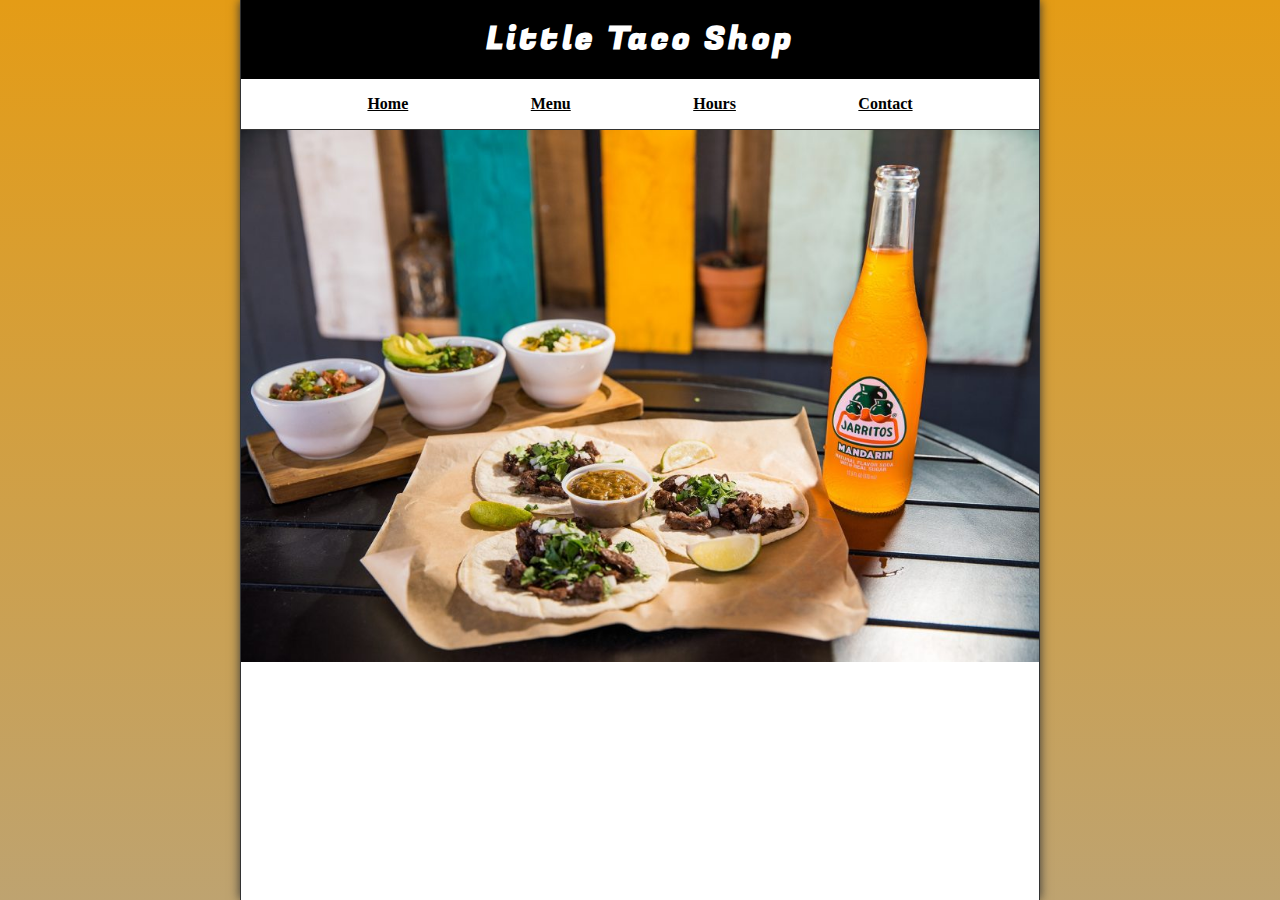
==== about.html @ d8e3491a "modified html file anded css file" ====
<!DOCTYPE html>
<html>
    <head>
        <meta charset="utf-8">
        <meta http-equiv="X-UA-Compatible" content="IE=edge">
        <title>About The Little Taco Shop</title>
        <meta name="author" content="Eric Ngaruiya Gitau">
        <meta name="description" content="About the little Taco shop">
        <meta name="viewport" content="width=device-width, initial-scale=1">
        <link rel="stylesheet" href="style.css">
    </head>
    <body>
        <header class="header">
            <h1 class="header__h1">Little Taco Shop</h1>
            <nav class="header__nav">
                <ul class="header__ul">
                    <li><a href="/">Home</a></li>
                    <li><a href="#menu">Menu</a></li>
                    <li><a href="store.html">Hours</a></li>
                    <li><a href="contant.html">Contact</a></li>
                </ul>
            </nav>
            <section class="hero">
               
                <figure>
                    <img src="img/7CC5CCF9EE5A4D88BED4A8231C9DA9BF-1024x683.jpg" alt="a taco image" title="taco and soda" width="1024" height="683">
                    <figcaption class="offscreen">A taco with a side of soda</figcaption>
                </figure>
            </section>
        <script src="" async defer></script>
    </body>
</html>
---- style.css ----
@import url('https://fonts.googleapis.com/css2?family=Fugaz+One&family=Nunito&dislay=swap');

/* || RESET */

*,
*::after,
*::before {
    margin: 0;
    padding: 0;
    box-sizing: border-box;
}

img {
    display: block;
    max-width: 100%;
    height: auto;
}

input,
button,
textarea {
    font: inherit;
}

/* || VARIABLE */

:root {
    /* FONTS */
    --FF: "Nunito", sans-serif;
    --FF-HEADING: "Fugaz One", cursive;
    --FS: clamp(1rem, 2.2vh, 1.5rem);

    /* COLOR */
    --BGCOLOR: rgb(228, 156, 22);
    --BGCOLOR-FADE: rgb(190, 163, 112);
    --BGIMAGE: linear-gradient(to bottom, var(--BGCOLOR), var(--BGCOLOR-FADE));
    --BODY-BGCOLOR: #fff;
    --FONT-COLOR: #000;
    --BORDER-COLOR: #333;
    --HIGHLIGHT-COLOR: rgb(51, 178, 51);
    --LINK-COLOR: #000;
    --LINK-HOVER: rgba(0, 0, 0, 0.253);
    --LINK-ACTIVE: orange;
    --HEADER-BGCOLOR: #000;
    --NAV-BGCOLOR: #fff;
    --HEADER-COLOR: #fff;
    --HERO-BGCOLOR: rgba(51, 178, 51, 0.75);
    --HERO-COLOR: #fff;

    /* BORDER */
    --BORDERS: 1.5px solid var(--BORDER-COLOR);

    /* STANDARD PADDING */
    --PADDING-TB: 1rem;
    --PADDING-SIDE: 2.5%;

    /* STANDARD MARGIN */
    --MARGIN: clamp(1em, 2.5vh, 1.5em) 0;
}

/* \\ UTILITY CLASSES */

.offscreen {
    position: absolute;
    left: -100000px;
}
.nowrap {
    white-space: nowrap;
}

.center {
    text-align: center;
}

/* \\ GENERAL STYLE */

html {
    scroll-behavior: smooth;
    font-size: var(--FF);
    background-color: var(--BGCOLOR);
    background-image: var(--BGIMAGE);
}

body {
    background-color: var(--BODY-BGCOLOR);
    color: var(--FONT-COLOR);
    min-height: 100vh;
    max-width: 800px;
    margin: 0 auto;
    border-left: var(--BORDERS);
    border-right: var(--BORDERS);
    box-shadow: 0 0 10px var(--BORDER-COLOR);
}

h1, h2, h3 {
    font-family: var(--FF-HEADING);
    letter-spacing: 0.1em;

}

h2, h3 {
    margin-bottom: 1em;
    color: var(--HIGHLIGHT-COLOR);
}

P {
    line-height: 1.5;
}

a:any-link {
    color: var(--LINK-COLOR);
}

a:hover,
a:focus-visible {
    color: var(--LINK-HOVER);
}

a:active {
    color: var(--LINK-ACTIVE);
}

/* || HEADER */

.header {
   position: sticky;
   top: 0;
   z-index: 1;
}

.header__h1 {
    text-align: center;
    background-color: var(--HEADER-BGCOLOR);
    color: var(--HEADER-COLOR);
    padding: var(--PADDING-TB) var(--PADDING-SIDE);
}

.header__nav {
    background-color: var(--NAV-BGCOLOR);
    border-bottom: var(--BORDERS);
    font-weight: bold;
    box-shadow: 0 6px 5px -5px var(--BORDER-COLOR);
}

.header__ul {
    padding: var(--PADDING-TB) var(--PADDING-SIDE);
    list-style-type: none;
    display: flex;
    justify-content: space-evenly;
    gap: 1rem;

}

/* || HERO */
.hero {
    position: relative;
}

.hero__h2 {
    background-color: var(--HERO-BGCOLOR);
    color: var(--HEADER-COLOR);
    padding: 0.25em 0.5em;
    letter-spacing: 0.1rem;
    text-shadow: 2px 2px 5px var(--BORDER-COLOR);
    position: absolute;
    top: -100px;
    left: 20px;
    animation: showWelcome 0.5s ease-in-out 1s forwards;
}

@keyframes showWelcome {
    0% {
        top: -20px;
        transform: skew(0deg, -5deg) scaleY(0);
    }

    80% {
        top: 30px;
        transform: skew(10deg, -5deg) scale(1);
    }
}
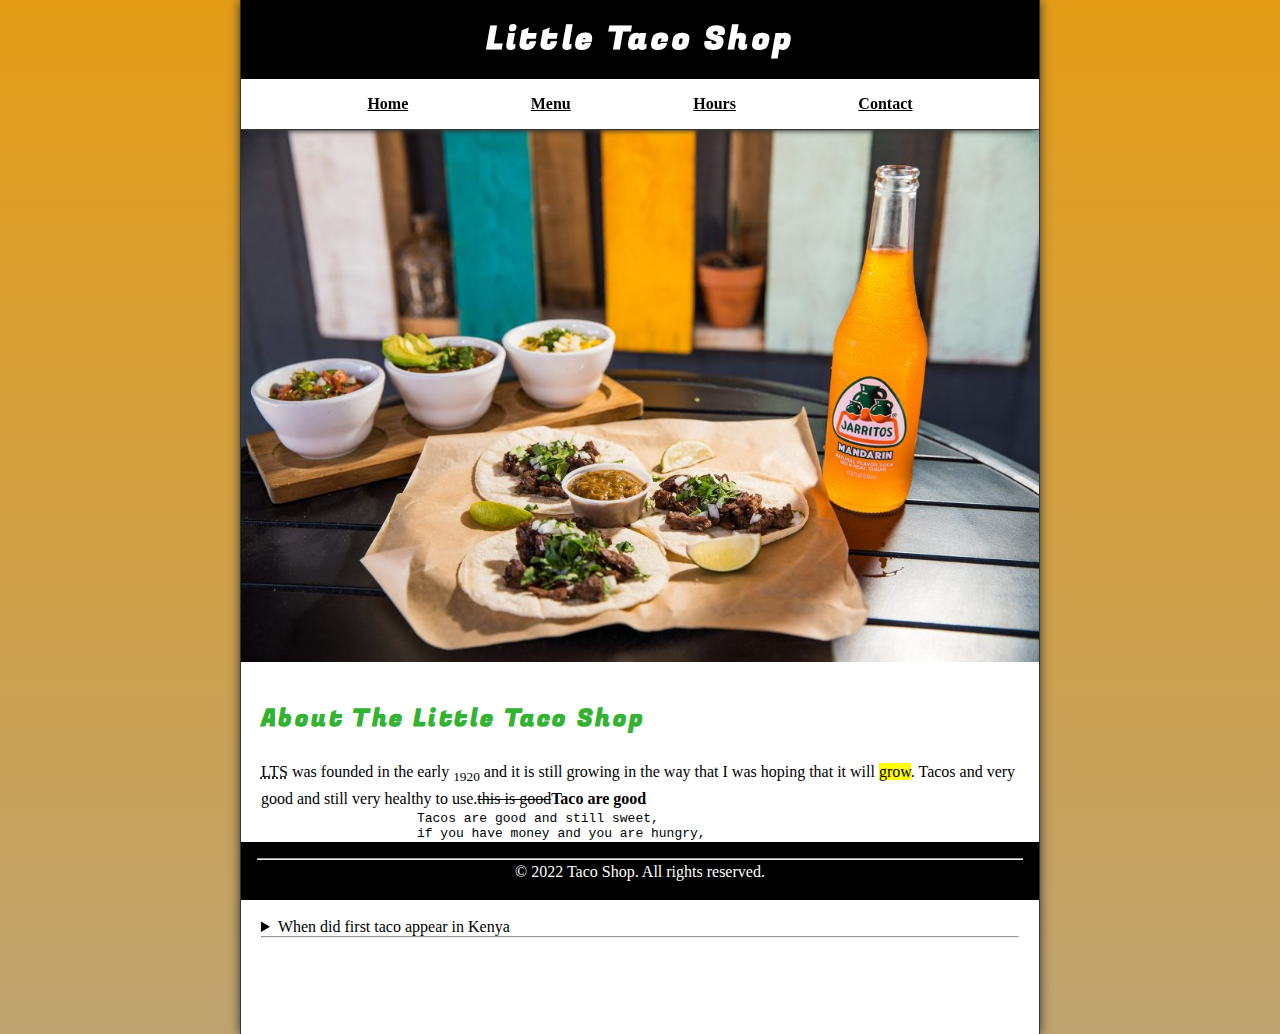
==== commit 34b97c4a: "update" ====
--- a/about.html
+++ b/about.html
@@ -20,13 +20,36 @@
                     <li><a href="contant.html">Contact</a></li>
                 </ul>
             </nav>
-            <section class="hero">
-               
+        </header>
+            <article class="hero">    
                 <figure>
                     <img src="img/7CC5CCF9EE5A4D88BED4A8231C9DA9BF-1024x683.jpg" alt="a taco image" title="taco and soda" width="1024" height="683">
                     <figcaption class="offscreen">A taco with a side of soda</figcaption>
                 </figure>
             </section>
-        <script src="" async defer></script>
+        <main class="main">
+            <article id="about" class="main__article about">
+                <h2>About The Little Taco Shop</h2>
+                <p><abbr title="little Taco Shop">LTS</abbr> was founded in the early <sub><time datetime="1920">1920</time></sub> and it is still growing in the way that I was hoping that it will <mark>grow</mark>. Tacos and very good and still very healthy to use.<del>this is good</del><strong>Taco are good</strong></p>
+                <pre>
+                    Tacos are good and still sweet,
+                    if you have money and you are hungry,
+                    then buy one, buy two,
+                </pre>
+                <aside class="about_trivia">
+                    <h3>Taco Trivia</h3>
+                    <details>
+                        <summary>When did first taco appear in Kenya</summary>
+                        <p class="about_trivia-answer">The first taco appeared in Kenya in 1921 when the first rice taco was sold to the local community.</p>
+                    </details>
+                    <hr>
+                </aside>
+            </article>
+        </main>
+        <footer class="footer">
+            <hr>
+            <p>&copy; 2022 Taco Shop. All rights reserved.</p>
+        </footer>
+        
     </body>
 </html>--- a/style.css
+++ b/style.css
@@ -19,7 +19,7 @@
 input,
 button,
 textarea {
-    font: inherit;
+    font: inherit; THIS IS T THE THINGS THAT WILL BE OVER THE THINGS THAT WILL BE WILL BE THE THE OVER THE 
 }
 
 /* || VARIABLE */
@@ -178,4 +178,80 @@
         top: 30px;
         transform: skew(10deg, -5deg) scale(1);
     }
-}+}
+
+/* || FOOTER */
+
+.footer {
+    position: sticky;
+    bottom: 0;
+    background-color: var(--HEADER-BGCOLOR);
+    color: var(--HEADER-COLOR);
+    padding: var(--PADDING-TB);
+    text-align: center;
+}
+
+/* || MAIN */
+
+.main {
+    padding: var(--PADDING-TB) var(--PADDING-SIDE);
+}
+
+.main__article {
+    scroll-margin-top: 0.5rem;
+    margin: var(--MARGIN);
+
+}
+
+.main__article:first-child {
+    min-width: calc(100vh - 20rem);
+}
+
+/* ||ABOUT */
+
+.about__trivia {
+    margin: var(--MARGIN);
+}
+
+.about__trivia-answer {
+    margin-bottom: 1em;
+}
+
+/* || CONTACT */
+
+.contact__h2 {
+    margin: 0;
+}
+
+.contact__fieldset {
+    border: none;
+}
+
+.contact__lable {
+    display: block;
+    font-weight: bold;
+}
+
+.contact__input,
+.contact__textarea {
+    padding: 0.5em;
+    border-radius: 15px;
+    border-width: 2px;
+    width: 100%;
+}
+
+.contact__button {
+    padding: 0.5em 1em;
+    background-color: var(--HIGHLIGHT-COLOR);
+    color: var(--BODY-BGCOLOR);
+    border: none;
+    border-radius: 15px;
+    cursor: pointer;
+}
+
+
+
+.
+
+
+
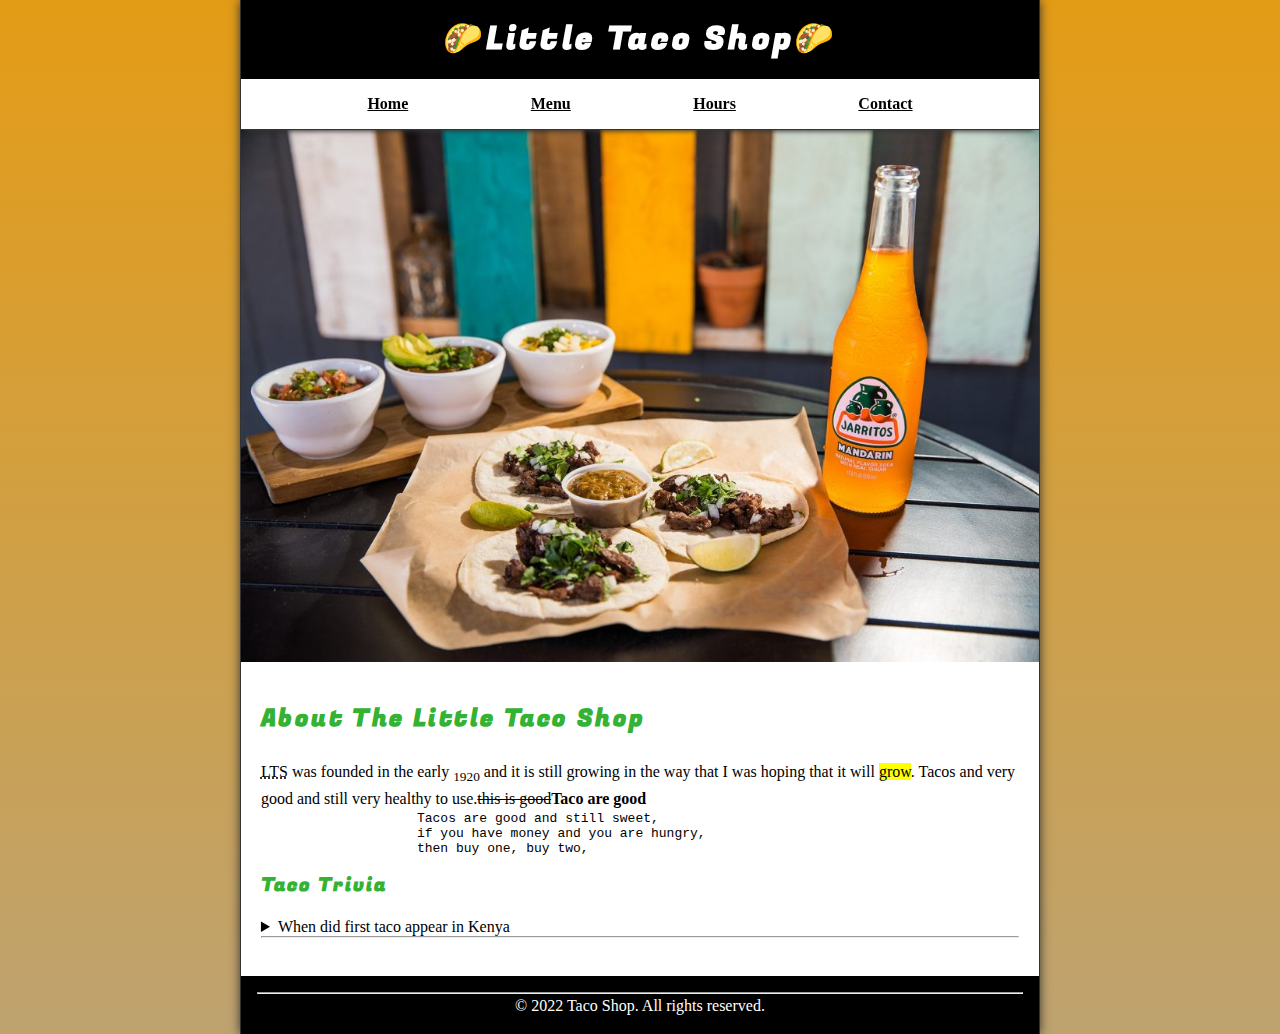
==== commit 0ba5250f: "Update about.html" ====
--- a/about.html
+++ b/about.html
@@ -52,4 +52,4 @@
         </footer>
         
     </body>
-</html>+</html>
--- a/style.css
+++ b/style.css
@@ -31,24 +31,25 @@
     --FS: clamp(1rem, 2.2vh, 1.5rem);
 
     /* COLOR */
+    --BGCOLOR-FADE: rgb(190, 163, 112);
     --BGCOLOR: rgb(228, 156, 22);
-    --BGCOLOR-FADE: rgb(190, 163, 112);
     --BGIMAGE: linear-gradient(to bottom, var(--BGCOLOR), var(--BGCOLOR-FADE));
     --BODY-BGCOLOR: #fff;
+    --BORDER-COLOR: #333;
     --FONT-COLOR: #000;
-    --BORDER-COLOR: #333;
-    --HIGHLIGHT-COLOR: rgb(51, 178, 51);
-    --LINK-COLOR: #000;
-    --LINK-HOVER: rgba(0, 0, 0, 0.253);
-    --LINK-ACTIVE: orange;
     --HEADER-BGCOLOR: #000;
-    --NAV-BGCOLOR: #fff;
     --HEADER-COLOR: #fff;
     --HERO-BGCOLOR: rgba(51, 178, 51, 0.75);
     --HERO-COLOR: #fff;
+    --HIGHLIGHT-COLOR: rgb(51, 178, 51);
+    --LINK-ACTIVE: orange;
+    --LINK-COLOR: #000;
+    --LINK-HOVER: rgba(0, 0, 0, 0.253);
+    --NAV-BGCOLOR: #fff;
 
     /* BORDER */
     --BORDERS: 1.5px solid var(--BORDER-COLOR);
+    --BORDER-RADIUS: 15px;
 
     /* STANDARD PADDING */
     --PADDING-TB: 1rem;
@@ -58,6 +59,24 @@
     --MARGIN: clamp(1em, 2.5vh, 1.5em) 0;
 }
 
+@media (prefers-color-scheme: dark) {
+    :root {
+        --BGCOLOR: rgb(25, 25, 25);
+        --BGCOLOR-FADE: hwb(0 31% 69%);
+        --BGIMAGE: linear-gradient(to bottom, var(--BGCOLOR), var(--BGCOLOR-FADE));
+        --BODY-BGCOLOR: #333;
+        --FONT-COLOR: #fff;
+        --BORDER-COLOR: #ccc;
+        --HIGHLIGHT-COLOR: rgb(189, 189, 189);
+        --LINK-COLOR: #fff;
+        --LINK-HOVER: orange;
+        --LINK-ACTIVE: rgb(252, 200, 103);
+        --HEADER-BGCOLOR: #333;
+        --NAV-BGCOLOR: #000000;
+        --HEADER-COLOR: #fff;
+        --HERO-COLOR: #333;
+    }
+}
 /* \\ UTILITY CLASSES */
 
 .offscreen {
@@ -183,7 +202,8 @@
 /* || FOOTER */
 
 .footer {
-    position: sticky;
+    position: static !important;
+    width: 100%;
     bottom: 0;
     background-color: var(--HEADER-BGCOLOR);
     color: var(--HEADER-COLOR);
@@ -235,7 +255,7 @@
 .contact__input,
 .contact__textarea {
     padding: 0.5em;
-    border-radius: 15px;
+    border-radius: var(--BORDER-RADIUS);
     border-width: 2px;
     width: 100%;
 }
@@ -245,13 +265,98 @@
     background-color: var(--HIGHLIGHT-COLOR);
     color: var(--BODY-BGCOLOR);
     border: none;
-    border-radius: 15px;
+    border-radius: var(--BORDER-RADIUS);
     cursor: pointer;
 }
 
-
-
-.
-
-
-
+/* || MENU */
+
+thead, tbody, tfoot, tr {
+    display: contents;
+}
+
+.menu__container {
+    display: grid;
+    grid-template-columns: repeat(3, 1fr);
+    grid-template-areas: 
+        "hd1 hd2 hd3"
+        "cr cr1 cr1p"
+        "cr cr2 cr2p"
+        "cr cr3 cr3p"
+        "sf sf1 sf1p"
+        "sf sf2 sf2p"
+        "sf sf3 sf3p"
+        "cs cs cs";  
+    gap: 0.1rem;
+    margin: 1em;
+}
+
+.menu__cr {
+    grid-area: cr;
+}
+
+.menu__sf {
+    grid-area: sf;
+}
+
+.menu__cs {
+    grid-area: cs;
+}
+
+.menu__cr,
+.menu__sf,
+.menu__cs,
+.menu__header {
+    color: var(--HIGHLIGHT-COLOR);
+    font-weight: bold;
+    cursor: pointer;
+    height: 100%;
+    display: grid;
+    place-content: center;
+}
+
+
+.menu__header,
+.menu__item {
+    width: 100%;
+    padding: 1em;
+    border: medium ridge var(--BORDER-COLOR)
+}
+
+.menu__item {
+    display: grid;
+    place-content: center;
+}
+
+thead th:first-child {
+    border-top-left-radius: var(--BORDER-RADIUS);
+}
+
+thead th:last-child {
+    border-top-right-radius: var(--BORDER-RADIUS);
+}
+
+tfoot td {
+    border-bottom-left-radius: var(--BORDER-RADIUS);
+}
+
+tfoot td:last-child {
+    border-bottom-right-radius: var(--BORDER-RADIUS);
+}
+
+@media screen and (min-width: 576px) {
+    .header__h1::before {
+        content: '🌮'
+    }
+    .header__h1::after {
+        content: '🌮'
+    }
+
+    .menu__header,
+    .menu__cr,
+    .menu__sf,
+    .menu__cs {
+        font-size: 1.5em;
+    }
+
+} 
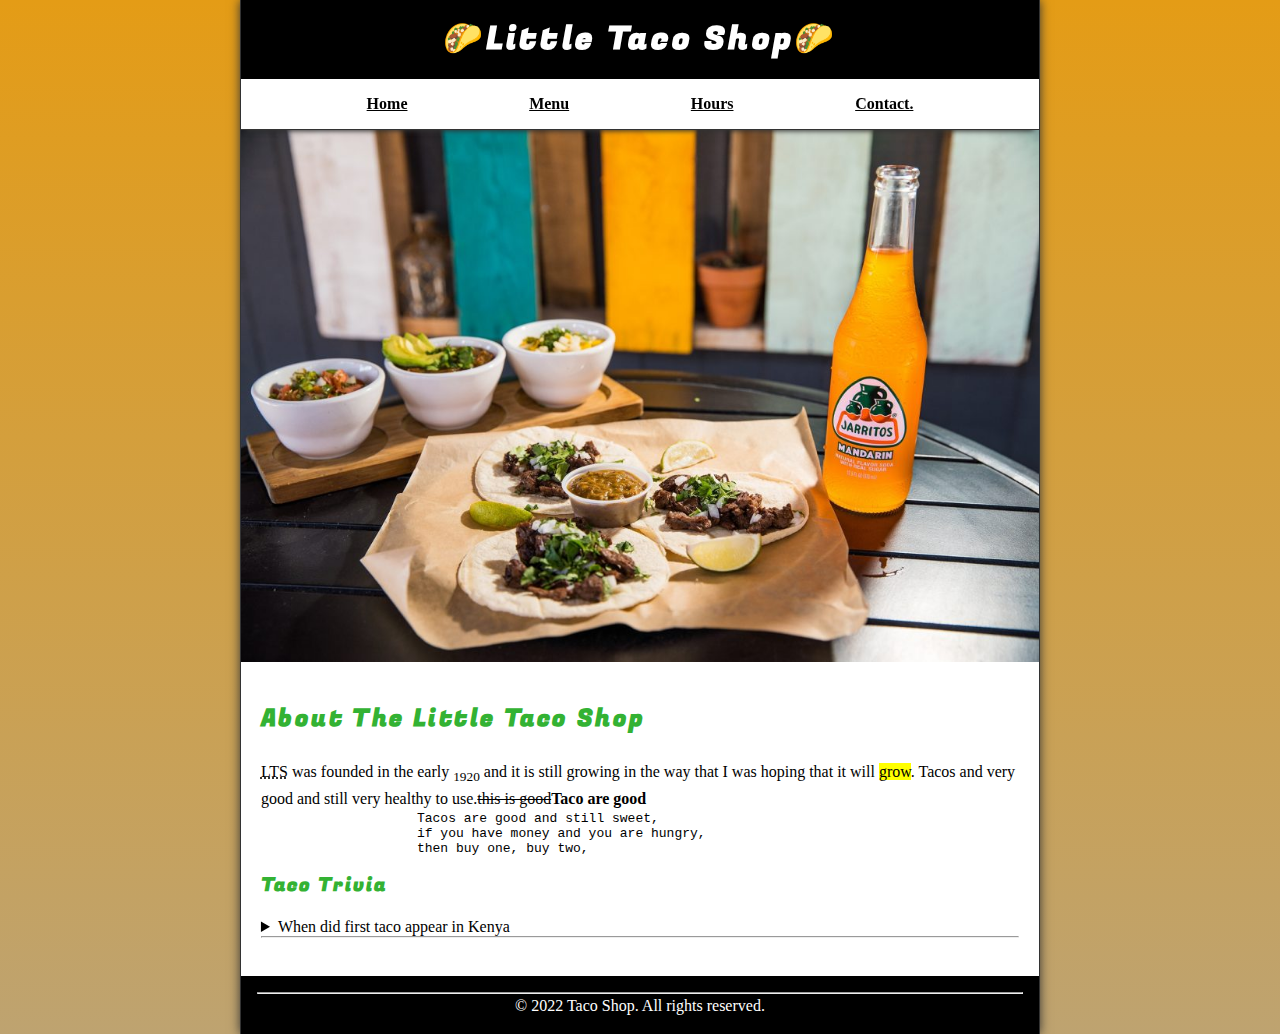
==== commit 0ed846c1: "Update about.html" ====
--- a/about.html
+++ b/about.html
@@ -17,7 +17,7 @@
                     <li><a href="/">Home</a></li>
                     <li><a href="#menu">Menu</a></li>
                     <li><a href="store.html">Hours</a></li>
-                    <li><a href="contant.html">Contact</a></li>
+                    <li><a href="contant.html">Contact.</a></li>
                 </ul>
             </nav>
         </header>
